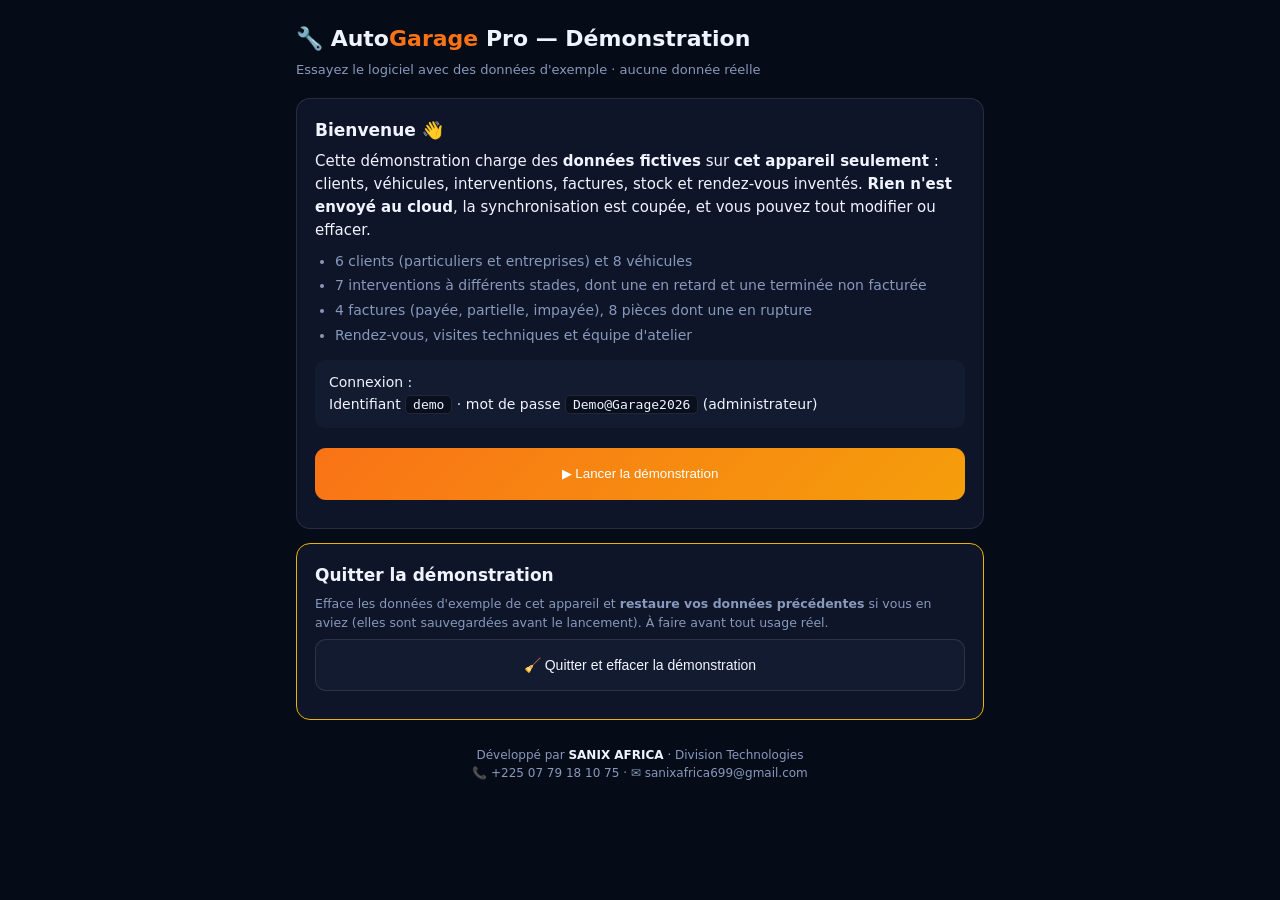
==== demo.html @ 7c5c23c1 "Explicatif : README, page de démonstration, aide intégrée - README.md : présentation, modules, rôles" ====
<!DOCTYPE html>
<html lang="fr">
<head>
<meta charset="utf-8">
<meta name="viewport" content="width=device-width, initial-scale=1">
<meta name="theme-color" content="#0a0f1e">
<meta name="color-scheme" content="dark">
<meta name="robots" content="noindex">
<title>Démonstration — AutoGarage Pro</title>
<link rel="icon" href="icon.svg" type="image/svg+xml">
<style>
:root{--bg:#060b18;--card:#0e1528;--card2:#131b30;--line:rgba(255,255,255,.1);--txt:#f0f4ff;--sub:#8899bb;--acc:#f97316;--yel:#eab308}
*{box-sizing:border-box;margin:0}
body{background:var(--bg);color:var(--txt);font:15px/1.55 system-ui,-apple-system,"Segoe UI",Roboto,sans-serif;min-height:100vh}
main{max-width:720px;margin:0 auto;padding:22px 16px 48px}
h1{font-size:22px}h2{font-size:17px;margin-bottom:6px}
.sub{color:var(--sub);font-size:13px;margin:4px 0 18px}
.pan{background:var(--card);border:1px solid var(--line);border-radius:14px;padding:18px;margin-bottom:14px}
ul{padding-left:20px;color:var(--sub);font-size:14px;margin:8px 0}
li{margin:3px 0}
.cred{background:var(--card2);border-radius:10px;padding:12px 14px;margin:14px 0;font-size:14px}
code{background:#0a0f1e;border:1px solid var(--line);border-radius:5px;padding:1px 7px;font-size:13px}
button{width:100%;min-height:52px;border:0;border-radius:11px;font:600 16px inherit;cursor:pointer;color:#fff;background:linear-gradient(135deg,#f97316,#f59e0b);margin-top:6px}
button.sec{background:var(--card2);border:1px solid var(--line);color:var(--txt);font-size:14px}
button:disabled{opacity:.6;cursor:wait}
.note{font-size:12.5px;color:var(--sub);margin-top:10px}
#msg{color:var(--yel)}
.warn{border-color:var(--yel)}
footer{text-align:center;color:var(--sub);font-size:12px;margin-top:26px}
footer b{color:var(--txt)}
</style>
</head>
<body>
<main>
  <h1>🔧 Auto<span style="color:var(--acc)">Garage</span> Pro — Démonstration</h1>
  <p class="sub">Essayez le logiciel avec des données d'exemple · aucune donnée réelle</p>

  <div class="pan" id="start">
    <h2>Bienvenue 👋</h2>
    <p>Cette démonstration charge des <b>données fictives</b> sur <b>cet appareil seulement</b> : clients, véhicules, interventions, factures, stock et rendez-vous inventés. <b>Rien n'est envoyé au cloud</b>, la synchronisation est coupée, et vous pouvez tout modifier ou effacer.</p>
    <ul>
      <li>6 clients (particuliers et entreprises) et 8 véhicules</li>
      <li>7 interventions à différents stades, dont une en retard et une terminée non facturée</li>
      <li>4 factures (payée, partielle, impayée), 8 pièces dont une en rupture</li>
      <li>Rendez-vous, visites techniques et équipe d'atelier</li>
    </ul>
    <div class="cred">Connexion :<br>Identifiant <code>demo</code> · mot de passe <code>Demo@Garage2026</code> (administrateur)</div>
    <button id="go" type="button">▶ Lancer la démonstration</button>
    <p class="note" id="msg" role="status"></p>
  </div>

  <div class="pan warn" id="quit">
    <h2>Quitter la démonstration</h2>
    <p class="note" style="margin-top:0">Efface les données d'exemple de cet appareil et <b>restaure vos données précédentes</b> si vous en aviez (elles sont sauvegardées avant le lancement). À faire avant tout usage réel.</p>
    <button class="sec" id="exit" type="button">🧹 Quitter et effacer la démonstration</button>
    <p class="note" id="msg2" role="status"></p>
  </div>

  <footer>Développé par <b>SANIX AFRICA</b> · Division Technologies<br>📞 +225 07 79 18 10 75 · ✉️ sanixafrica699@gmail.com</footer>
</main>

<script>
(function () {
  'use strict';
  var BACKUP = 'gp_demo_backup';
  var OURS = /^(gp_|sf_)/;
  var $ = function (id) { return document.getElementById(id); };

  function day(n) { var d = new Date(); d.setDate(d.getDate() + n); return d.toISOString().slice(0, 10); }

  function sha256(plain) {
    return crypto.subtle.digest('SHA-256', new TextEncoder().encode(plain)).then(function (b) {
      return 'sha256:' + Array.from(new Uint8Array(b)).map(function (x) { return x.toString(16).padStart(2, '0'); }).join('');
    });
  }

  /* ── Données fictives ───────────────────────────────────────────────── */
  function build() {
    var clients = [
      { id: 1, nom: 'Koffi Démo', tel: '0700000001', wa: '0700000001', email: '', type: 'individuel', ville: 'Abidjan', adresse: 'Cocody', visits: 3, last_visit: day(-2), date_creation: day(-120) },
      { id: 2, nom: 'Awa Démo', tel: '0700000002', wa: '0700000002', email: '', type: 'individuel', ville: 'Abidjan', adresse: 'Marcory', visits: 2, last_visit: day(-9), date_creation: day(-90) },
      { id: 3, nom: 'Société Transport Démo', tel: '0700000003', wa: '0700000003', email: 'contact@demo.test', type: 'entreprise', ville: 'Abidjan', adresse: 'Zone 4', visits: 6, last_visit: day(-1), date_creation: day(-200) },
      { id: 4, nom: 'Moussa Démo', tel: '0700000004', wa: '0700000004', email: '', type: 'individuel', ville: 'Yopougon', adresse: '', visits: 1, last_visit: day(-30), date_creation: day(-60) },
      { id: 5, nom: 'Pharmacie Démo', tel: '0700000005', wa: '0700000005', email: '', type: 'entreprise', ville: 'Abidjan', adresse: 'Plateau', visits: 2, last_visit: day(-5), date_creation: day(-45) },
      { id: 6, nom: 'Fatou Démo', tel: '0700000006', wa: '0700000006', email: '', type: 'individuel', ville: 'Bingerville', adresse: '', visits: 1, last_visit: day(-3), date_creation: day(-20) }
    ];
    var vehicles = [
      { id: 1, client_id: 1, plaque: '1001 DEMO 01', marque: 'Toyota', modele: 'Corolla', annee: 2016, km: 142000, couleur: 'Gris' },
      { id: 2, client_id: 2, plaque: '1002 DEMO 01', marque: 'Hyundai', modele: 'Accent', annee: 2018, km: 98000, couleur: 'Blanc' },
      { id: 3, client_id: 3, plaque: '1003 DEMO 01', marque: 'Toyota', modele: 'Hilux', annee: 2019, km: 187000, couleur: 'Blanc' },
      { id: 4, client_id: 3, plaque: '1004 DEMO 01', marque: 'Renault', modele: 'Kangoo', annee: 2017, km: 210000, couleur: 'Blanc' },
      { id: 5, client_id: 4, plaque: '1005 DEMO 01', marque: 'Peugeot', modele: '308', annee: 2014, km: 165000, couleur: 'Noir' },
      { id: 6, client_id: 5, plaque: '1006 DEMO 01', marque: 'Kia', modele: 'Picanto', annee: 2020, km: 54000, couleur: 'Rouge' },
      { id: 7, client_id: 6, plaque: '1007 DEMO 01', marque: 'Nissan', modele: 'Qashqai', annee: 2015, km: 131000, couleur: 'Bleu' },
      { id: 8, client_id: 1, plaque: '1008 DEMO 01', marque: 'Suzuki', modele: 'Swift', annee: 2012, km: 176000, couleur: 'Argent' }
    ];
    function veh(id) { return vehicles.filter(function (v) { return v.id === id; })[0]; }
    function cli(id) { return clients.filter(function (c) { return c.id === id; })[0]; }
    function or(n, vid, type, statut, montant, tech, dAgo, remise, prio, desc) {
      var v = veh(vid), c = cli(v.client_id);
      return { id: 'OR-' + n, vehicle_id: vid, plaque: v.plaque, marque: v.marque + ' ' + v.modele, client: c.nom, client_id: c.id, type: type, tech: tech, meca: tech,
        priorite: prio || 'normale', statut: statut, montant: montant, description: desc || type, diagnostic: desc || type, km: v.km, date_remise: remise, pieces: [], date: day(-dAgo) };
    }
    var interventions = [
      or(2021, 1, 'Vidange + filtres', 'Terminé', 45000, 'Ibrahim Démo', 3, day(-2), 'normale'),
      or(2022, 3, 'Remplacement plaquettes de frein', 'En cours', 85000, 'Kouamé Démo', 2, day(1), 'urgente'),
      or(2023, 2, 'Diagnostic électrique', 'En cours', 30000, 'Ibrahim Démo', 6, day(-3), 'normale', 'Voyant moteur allumé'),
      or(2024, 4, 'Courroie de distribution', 'En attente', 120000, 'Kouamé Démo', 5, day(2), 'normale'),
      or(2025, 5, 'Révision complète', 'Terminé', 95000, 'Moussa Démo', 12, day(-10), 'normale'),
      or(2026, 6, 'Changement pneus', 'Terminé', 160000, 'Ibrahim Démo', 7, day(-6), 'normale'),
      or(2027, 7, 'Climatisation', 'En attente', 55000, 'Moussa Démo', 1, day(4), 'normale')
    ];
    var factures = [
      { id: 'F-1001', client_id: 4, or_id: 'OR-2025', montant: 95000, statut: 'Payée', mode: 'Espèces', date: day(-11), facture_type: 'SIMPLE', type: 'SIMPLE' },
      { id: 'F-1002', client_id: 5, or_id: 'OR-2026', montant: 160000, statut: 'Partiel', mode: 'Mobile Money', date: day(-20), facture_type: 'SIMPLE', type: 'SIMPLE' },
      { id: 'F-1003', client_id: 3, or_id: 'OR-2018', montant: 240000, statut: 'En attente', mode: '—', date: day(-25), facture_type: 'SIMPLE', type: 'SIMPLE' },
      { id: 'F-1004', client_id: 2, or_id: 'OR-2019', montant: 38000, statut: 'Payée', mode: 'Espèces', date: day(-4), facture_type: 'SIMPLE', type: 'SIMPLE' }
    ];
    function p(id, ref, nom, cat, icon, qty, min, pa, pv, f) { return { id: id, ref: ref, nom: nom, cat: cat, icon: icon, qty: qty, min: min, pa: pa, pv: pv, fournisseur: f }; }
    var stock = [
      p(1, 'FLT-001', 'Filtre à huile', 'filtration', '🔩', 14, 5, 3000, 5000, 'Fournisseur Démo'),
      p(2, 'FLT-002', 'Filtre à air', 'filtration', '🔩', 9, 4, 4000, 7000, 'Fournisseur Démo'),
      p(3, 'FRN-001', 'Plaquettes de frein avant', 'freinage', '🔴', 2, 4, 14000, 22000, 'Fournisseur Démo'),
      p(4, 'FRN-002', 'Disques de frein avant', 'freinage', '🔴', 0, 2, 30000, 45000, 'Fournisseur Démo'),
      p(5, 'MOT-001', 'Huile moteur 5W30 (5 L)', 'moteur', '🛢️', 20, 8, 18000, 27000, 'Fournisseur Démo'),
      p(6, 'ELE-001', 'Batterie 60 Ah', 'electricite', '⚡', 5, 2, 45000, 65000, 'Fournisseur Démo'),
      p(7, 'PNE-001', 'Pneu 195/65 R15', 'pneumatiques', '🛞', 12, 6, 32000, 42000, 'Fournisseur Démo'),
      p(8, 'AUT-001', 'Balai d\'essuie-glace', 'autre', '📦', 11, 4, 2500, 4500, 'Fournisseur Démo')
    ];
    var personnel = [
      { id: 1, nom: 'Ibrahim Démo', poste: 'Mécanicien', tel: '0700000011', wa: '0700000011', embauche: day(-900), salaire: 150000, specialite: 'Moteur', interv: 0, note: 0 },
      { id: 2, nom: 'Kouamé Démo', poste: 'Mécanicien', tel: '0700000012', wa: '0700000012', embauche: day(-600), salaire: 140000, specialite: 'Freinage', interv: 0, note: 0 },
      { id: 3, nom: 'Moussa Démo', poste: 'Électricien auto', tel: '0700000013', wa: '0700000013', embauche: day(-300), salaire: 145000, specialite: 'Électricité', interv: 0, note: 0 }
    ];
    var rdv = [
      { id: 'RDV-D1', date: day(0), heure: '09:00', duree: 60, priorite: 'normale', notes: '', client: 'Koffi Démo', vehicle: '1001 DEMO 01', type: 'revision', label: 'Révision', statut: 'attente', color: '#f97316' },
      { id: 'RDV-D2', date: day(0), heure: '14:30', duree: 90, priorite: 'normale', notes: '', client: 'Awa Démo', vehicle: '1002 DEMO 01', type: 'diagnostic', label: 'Diagnostic', statut: 'attente', color: '#3b82f6' },
      { id: 'RDV-D3', date: day(2), heure: '10:00', duree: 60, priorite: 'normale', notes: '', client: 'Fatou Démo', vehicle: '1007 DEMO 01', type: 'revision', label: 'Révision', statut: 'attente', color: '#f97316' }
    ];
    var vt = [
      { id: 'VT-D1', vehicle: '1001 DEMO 01', marque: 'Toyota Corolla', client: 'Koffi Démo', tel: '0700000001', dateObtention: day(-340), dateExpiration: day(25), centre: 'SONASUT', cout: 25000, statut: 'urgent', vehicle_id: 1, client_id: 1 },
      { id: 'VT-D2', vehicle: '1005 DEMO 01', marque: 'Peugeot 308', client: 'Moussa Démo', tel: '0700000004', dateObtention: day(-400), dateExpiration: day(-12), centre: 'SONASUT', cout: 25000, statut: 'expired', vehicle_id: 5, client_id: 4 },
      { id: 'VT-D3', vehicle: '1006 DEMO 01', marque: 'Kia Picanto', client: 'Pharmacie Démo', tel: '0700000005', dateObtention: day(-100), dateExpiration: day(265), centre: 'SONASUT', cout: 25000, statut: 'valide', vehicle_id: 6, client_id: 5 }
    ];
    return {
      db: { clients: clients, vehicles: vehicles, interventions: interventions, stock: stock, factures: factures, personnel: personnel, transactions: [] },
      mods: { rdv: rdv, vt: vt }
    };
  }

  /* ── Sauvegarde / restauration des données locales existantes ──────── */
  function snapshot() {
    var snap = {};
    Object.keys(localStorage).forEach(function (k) { if (OURS.test(k) && k !== BACKUP) snap[k] = localStorage.getItem(k); });
    return snap;
  }
  function wipe() {
    Object.keys(localStorage).forEach(function (k) { if (OURS.test(k) && k !== BACKUP) localStorage.removeItem(k); });
  }

  function start() {
    try { if (localStorage.getItem('gp_demo') === '1') { location.href = 'index.html'; return; } } catch (e) {}
    var btn = $('go'); btn.disabled = true; $('msg').textContent = 'Préparation des données…';
    if (!window.crypto || !crypto.subtle) { $('msg').textContent = 'Ce navigateur n\'autorise pas la démonstration (connexion sécurisée requise).'; btn.disabled = false; return; }
    sha256('Demo@Garage2026').then(function (hash) {
      try {
        if (localStorage.getItem('gp_demo') !== '1') localStorage.setItem(BACKUP, JSON.stringify(snapshot()));   /* ne jamais écraser la vraie sauvegarde */
        wipe();
        var d = build();
        localStorage.setItem('gp_db_v20', JSON.stringify(d.db));
        localStorage.setItem('gp_modules_v20', JSON.stringify(d.mods));
        localStorage.setItem('gp_users_v19', JSON.stringify([{ id: 1, login: 'demo', name: 'Démonstration', pwd: hash, role: 'admin', status: 'actif' }]));
        localStorage.setItem('gp_demo', '1');
        $('msg').textContent = 'Ouverture de l\'application…';
        location.href = 'index.html';
      } catch (e) {
        $('msg').textContent = 'Impossible d\'enregistrer les données sur cet appareil (stockage plein ou bloqué).';
        btn.disabled = false;
      }
    });
  }

  function quit() {
    try {
      var raw = localStorage.getItem(BACKUP), snap = raw ? JSON.parse(raw) : {};
      wipe();
      Object.keys(snap).forEach(function (k) { localStorage.setItem(k, snap[k]); });
      localStorage.removeItem(BACKUP);
      localStorage.removeItem('gp_demo');
      $('msg2').textContent = Object.keys(snap).length ? '✅ Démonstration effacée, vos données précédentes sont restaurées.' : '✅ Démonstration effacée.';
    } catch (e) { $('msg2').textContent = 'Erreur pendant la restauration : ' + e.message; }
  }

  $('go').addEventListener('click', start);
  $('exit').addEventListener('click', quit);
  try { if (localStorage.getItem('gp_demo') === '1') { $('go').textContent = '▶ Reprendre la démonstration'; $('msg').textContent = 'Une démonstration est en cours sur cet appareil.'; } } catch (e) {}
  if (location.hash === '#quitter') $('quit').scrollIntoView();
})();
</script>
</body>
</html>
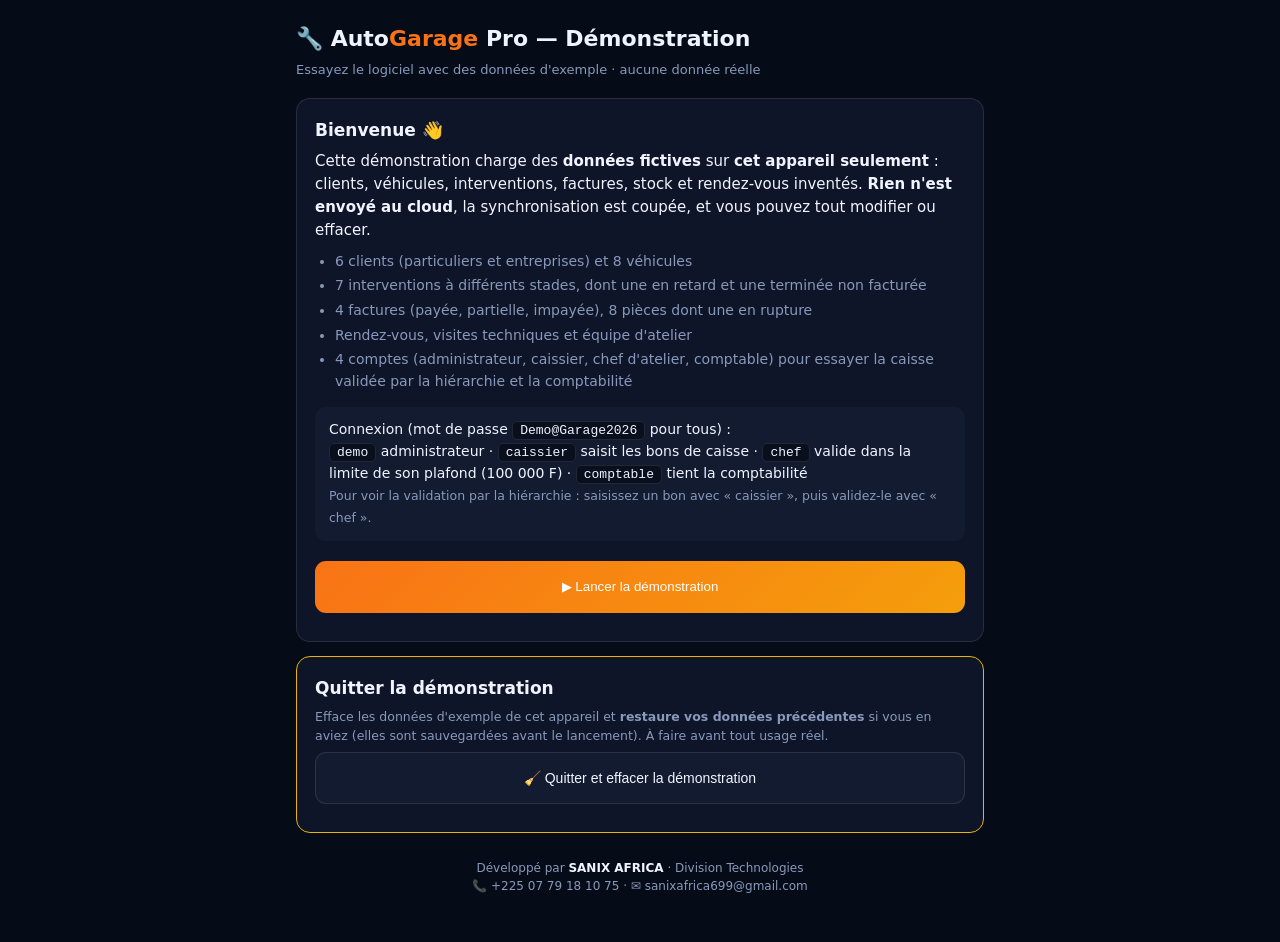
==== commit 14a7a398: "Caisse, validation hiérarchique et comptabilité SYSCOHADA - Bons de caisse (entrée, sortie, remise, " ====
--- a/demo.html
+++ b/demo.html
@@ -43,8 +43,11 @@
       <li>7 interventions à différents stades, dont une en retard et une terminée non facturée</li>
       <li>4 factures (payée, partielle, impayée), 8 pièces dont une en rupture</li>
       <li>Rendez-vous, visites techniques et équipe d'atelier</li>
+      <li>4 comptes (administrateur, caissier, chef d'atelier, comptable) pour essayer la caisse validée par la hiérarchie et la comptabilité</li>
     </ul>
-    <div class="cred">Connexion :<br>Identifiant <code>demo</code> · mot de passe <code>Demo@Garage2026</code> (administrateur)</div>
+    <div class="cred">Connexion (mot de passe <code>Demo@Garage2026</code> pour tous) :<br>
+      <code>demo</code> administrateur · <code>caissier</code> saisit les bons de caisse · <code>chef</code> valide dans la limite de son plafond (100 000 F) · <code>comptable</code> tient la comptabilité<br>
+      <span style="font-size:12.5px;color:var(--sub)">Pour voir la validation par la hiérarchie : saisissez un bon avec « caissier », puis validez-le avec « chef ».</span></div>
     <button id="go" type="button">▶ Lancer la démonstration</button>
     <p class="note" id="msg" role="status"></p>
   </div>
@@ -169,7 +172,13 @@
         var d = build();
         localStorage.setItem('gp_db_v20', JSON.stringify(d.db));
         localStorage.setItem('gp_modules_v20', JSON.stringify(d.mods));
-        localStorage.setItem('gp_users_v19', JSON.stringify([{ id: 1, login: 'demo', name: 'Démonstration', pwd: hash, role: 'admin', status: 'actif' }]));
+        localStorage.setItem('gp_users_v19', JSON.stringify([
+          { id: 1, login: 'demo', name: 'Démonstration', pwd: hash, role: 'admin', status: 'actif' },
+          { id: 2, login: 'caissier', name: 'Awa (caissière)', pwd: hash, role: 'caissier', status: 'actif' },
+          { id: 3, login: 'chef', name: 'Koffi (chef d\'atelier)', pwd: hash, role: 'chef', status: 'actif' },
+          { id: 4, login: 'comptable', name: 'Fatou (comptable)', pwd: hash, role: 'comptable', status: 'actif' }
+        ]));
+        localStorage.setItem('gp_habilitations', JSON.stringify({ strict: false }));   /* l'administrateur seul peut tout essayer ; avec les autres comptes la hiérarchie s'applique */
         localStorage.setItem('gp_demo', '1');
         $('msg').textContent = 'Ouverture de l\'application…';
         location.href = 'index.html';
